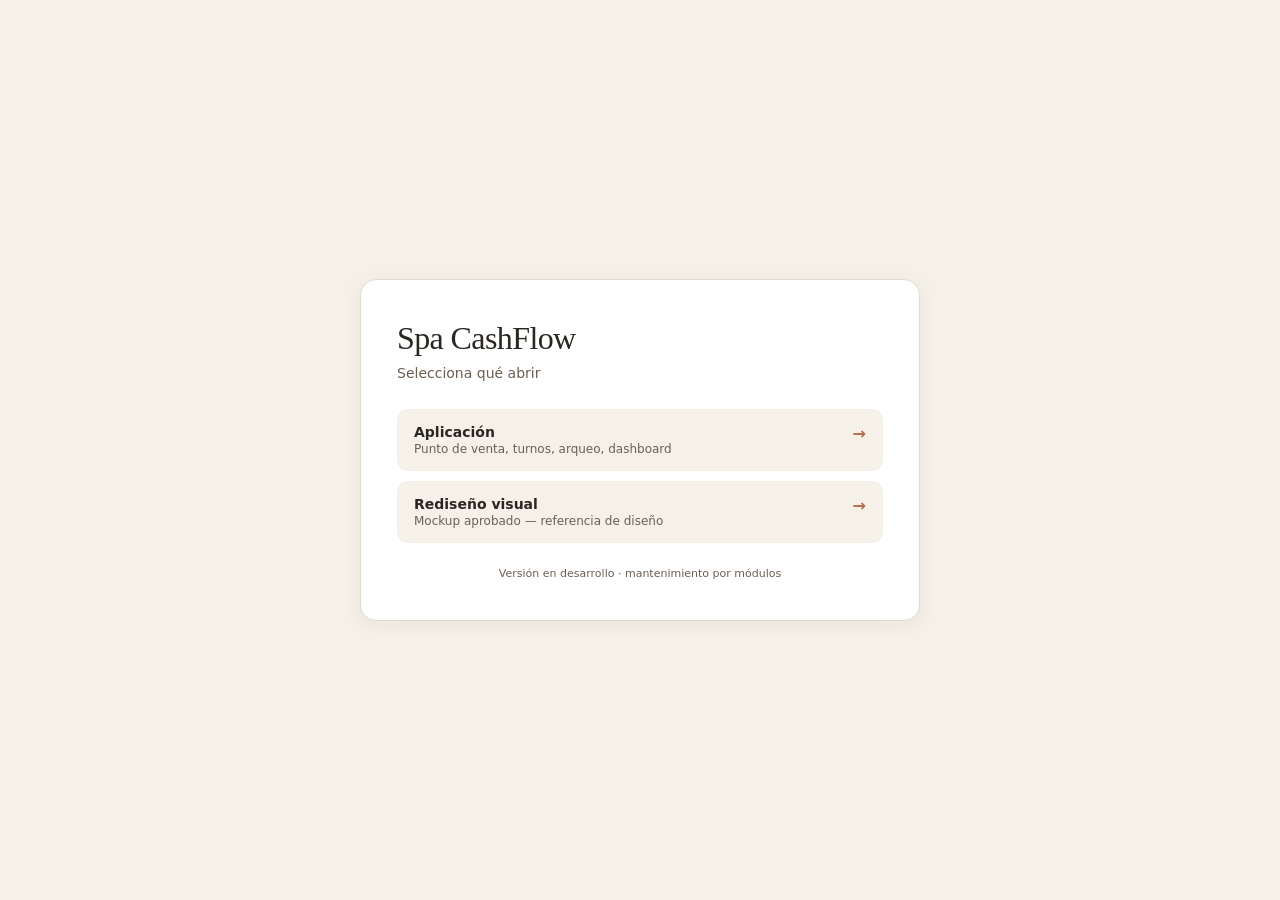
==== index.html @ 2953fbab "Estructura inicial del proyecto" ====
<!doctype html>
<html lang="es">
<head>
<meta charset="utf-8"/>
<meta name="viewport" content="width=device-width,initial-scale=1"/>
<title>Spa CashFlow</title>
<style>
  :root{
    --paper:#f5f1e8; --paper-2:#ede7d8; --ink:#2a2622; --ink-2:#6b5f52;
    --clay:#b66a4a; --moss:#6b7d4a;
  }
  *{box-sizing:border-box;margin:0;padding:0}
  html,body{height:100%}
  body{
    font-family:-apple-system,system-ui,sans-serif;
    background:var(--paper);
    color:var(--ink);
    display:grid;
    place-items:center;
    padding:24px;
  }
  .card{
    max-width:560px;
    width:100%;
    background:#fff;
    border:1px solid #e2dcce;
    border-radius:16px;
    padding:40px 36px;
    box-shadow:0 4px 20px rgba(60,40,20,.06);
  }
  h1{
    font-family:Georgia,serif;
    font-size:32px;
    font-weight:500;
    letter-spacing:-0.6px;
    margin-bottom:8px;
  }
  .sub{color:var(--ink-2); font-size:14px; margin-bottom:28px}
  .row{
    display:flex; gap:10px; padding:14px 16px;
    background:var(--paper); border-radius:10px; margin-bottom:10px;
    text-decoration:none; color:var(--ink);
    border:1px solid transparent; transition:all .15s;
  }
  .row:hover{border-color:var(--clay); background:#fff}
  .row .t{font-weight:600; font-size:14px}
  .row .d{font-size:12px; color:var(--ink-2); margin-top:2px}
  .row .arr{margin-left:auto; color:var(--clay); font-weight:600}
  .foot{margin-top:24px; font-size:11px; color:var(--ink-2); text-align:center}
</style>
</head>
<body>
<div class="card">
  <h1>Spa CashFlow</h1>
  <div class="sub">Selecciona qué abrir</div>

  <a class="row" href="./app.html">
    <div>
      <div class="t">Aplicación</div>
      <div class="d">Punto de venta, turnos, arqueo, dashboard</div>
    </div>
    <div class="arr">→</div>
  </a>

  <a class="row" href="./mockups/rediseno.html">
    <div>
      <div class="t">Rediseño visual</div>
      <div class="d">Mockup aprobado — referencia de diseño</div>
    </div>
    <div class="arr">→</div>
  </a>

  <div class="foot">Versión en desarrollo · mantenimiento por módulos</div>
</div>
</body>
</html>
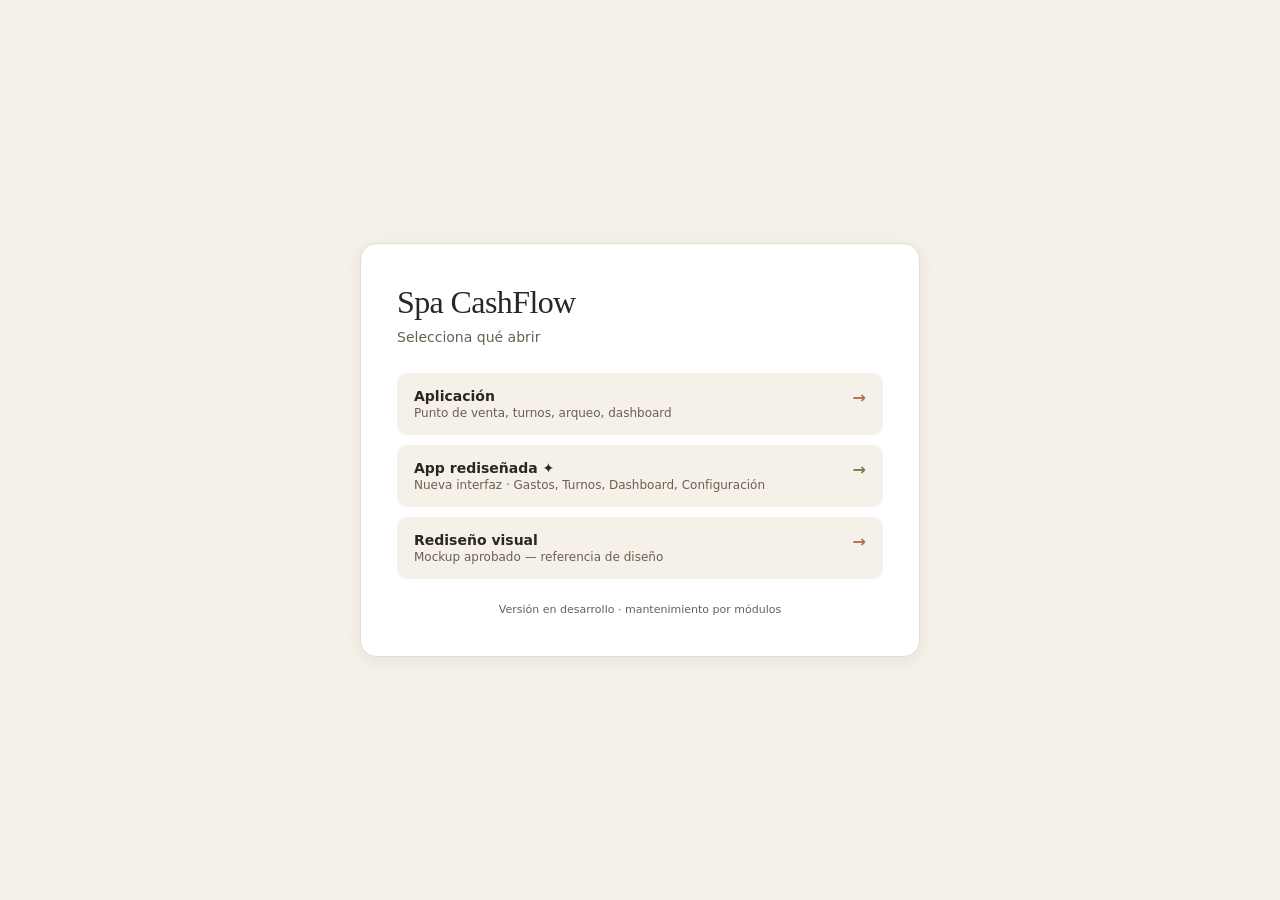
==== commit d03a8582: "App preview funcional con módulo Gastos - Nueva carpeta app-preview/ con index.html navegable (React" ====
--- a/index.html
+++ b/index.html
@@ -62,6 +62,14 @@
     <div class="arr">→</div>
   </a>
 
+  <a class="row" href="./app-preview/">
+    <div>
+      <div class="t">App rediseñada ✦</div>
+      <div class="d">Nueva interfaz · Gastos, Turnos, Dashboard, Configuración</div>
+    </div>
+    <div class="arr" style="color:#6b7d4a">→</div>
+  </a>
+
   <a class="row" href="./mockups/rediseno.html">
     <div>
       <div class="t">Rediseño visual</div>
